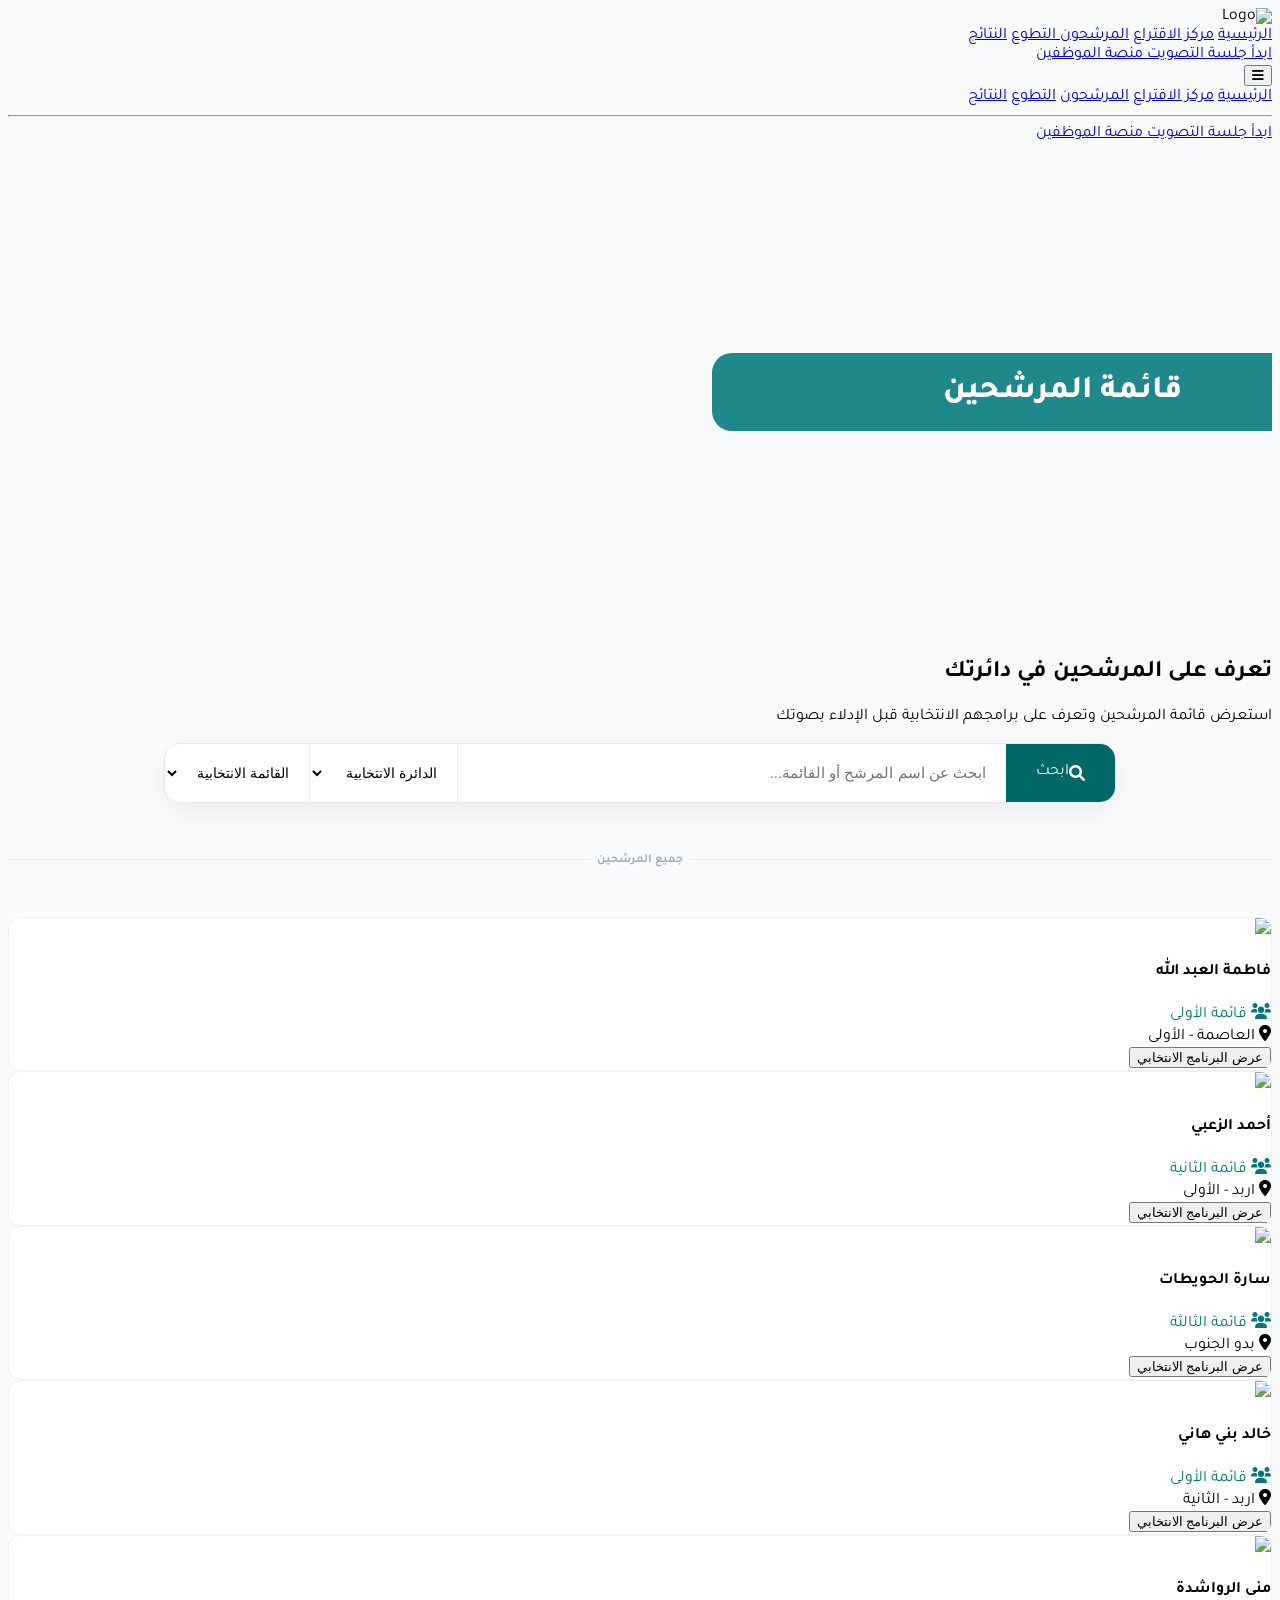
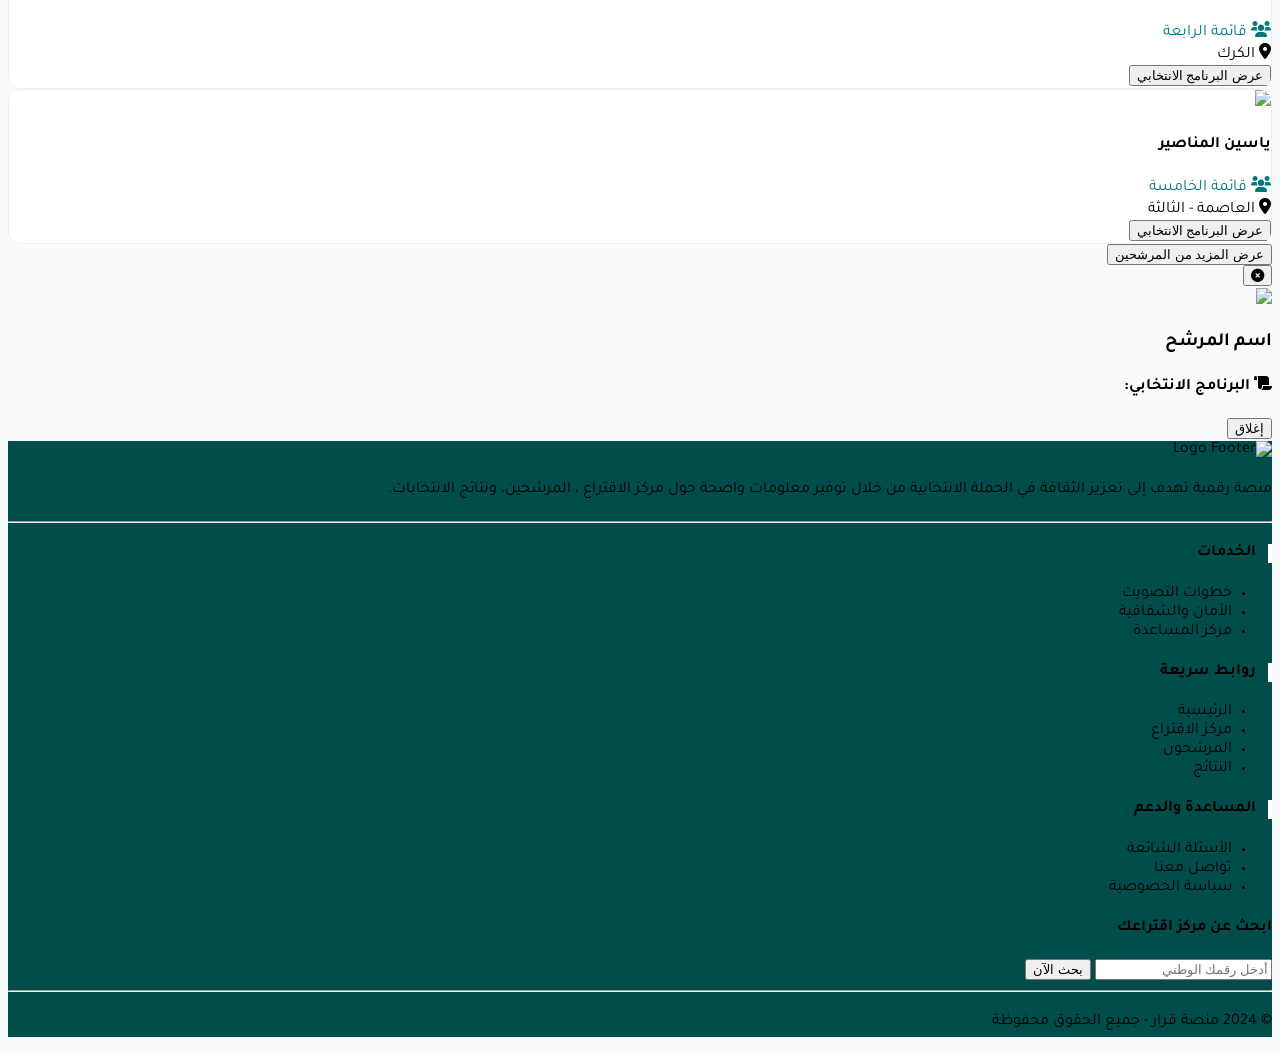
==== candidates.html @ 4fd996be "Add files via upload" ====
<!DOCTYPE html>
<html lang="ar" dir="rtl">
<head>
    <meta charset="UTF-8">
    <meta name="viewport" content="width=device-width, initial-scale=1.0">
    <title>قائمة المرشحين - منصة قرار</title>
    
    <!-- الخطوط والأيقونات -->
    <link href="https://fonts.googleapis.com/css2?family=Tajawal:wght@300;400;500;700;800&display=swap" rel="stylesheet">
    <script src="https://cdn.tailwindcss.com"></script>
    <link rel="stylesheet" href="https://cdnjs.cloudflare.com/ajax/libs/font-awesome/6.0.0/css/all.min.css">
    
    <style>

/* Footer Fix */
.bg-footer {
  background-color: #004d4b;
}

/* عنوان الفوتر */
.footer-border-title {
  border-right: 4px solid white;
  padding-right: 12px;
  font-weight: bold;
}

/* تحسين الفوتر */
footer {
  direction: rtl;
}

/* تحسين النصوص */
footer p {
  line-height: 1.8;
}

/* تحسين القوائم */
footer ul li {
  transition: 0.3s;
  cursor: pointer;
}

footer ul li:hover {
  opacity: 1;
  transform: translateX(-5px);
}

/* تحسين الزر */
footer button {
  transition: 0.3s;
}

footer button:hover {
  transform: scale(1.05);
}

/* تحسين الانبوت */
footer input:focus {
  box-shadow: 0 0 0 2px rgba(255,255,255,0.3);
}


        body { font-family: 'Tajawal', sans-serif; background-color: #f9fafb; }
        .bg-teal-main { background-color: #00797d; }
        .text-teal-main { color: #00797d; }
        .bg-footer-dark { background-color: #004d4d; }
.hero-section{
    background:url("img/step1 (2).jpeg") center/cover no-repeat;
    position:relative;
    min-height:400px;
    height:55vh;
    display:flex;
    align-items:center;
    overflow:hidden;
}

.hero-banner{

    background:rgba(0,121,125,.88);

    color:#fff;

    padding:20px 90px 20px 40px;

    font-size:2rem;

    font-weight:800;

    position:absolute;

    right:0;

    top:50%;

    transform:translateY(-50%);

    border-radius:20px 0 0 20px;

    min-width:430px;

}

      .search-bar-container{

display:flex;

align-items:center;

background:#fff;

border:1px solid #e5e7eb;

border-radius:16px;

overflow:hidden;

max-width:950px;

margin:auto;

box-shadow:0 10px 25px rgba(0,0,0,.05);

}

.search-input{

flex:1;

padding:16px 20px;

border:none;

outline:none;

font-size:15px;

}

.filter-select{

padding:0 16px;

border:none;

border-right:1px solid #ececec;

background:#fff;

height:58px;

font-size:14px;

}

.search-btn{

background:#006967;

color:#fff;

padding:0 30px;

height:58px;

display:flex;

align-items:center;

justify-content:center;

cursor:pointer;

transition:.3s;

}

.search-btn:hover{

background:#004d4b;

}

        .candidate-card {
            background: white; border: 1px solid #f0f0f0; border-radius: 12px; overflow: hidden;
            transition: all 0.4s cubic-bezier(0.175, 0.885, 0.32, 1.275);
        }
        .candidate-card:hover { transform: translateY(-5px); box-shadow: 0 12px 20px -5px rgba(0, 0, 0, 0.1); }

        .divider-title {
            display: flex; align-items: center; text-align: center; color: #a0aec0; font-size: 12px; font-weight: bold; margin: 50px 0;
        }
        .divider-title::before, .divider-title::after { content: ''; flex: 1; border-bottom: 1px solid #e2e8f0; }
        .divider-title:not(:empty)::before { margin-left: .50em; }
        .divider-title:not(:empty)::after { margin-right: .50em; }

        @keyframes fadeIn { from { opacity: 0; transform: translateY(15px); } to { opacity: 1; transform: translateY(0); } }
        .animate-fadeIn { animation: fadeIn 0.5s ease forwards; 
        @media(max-width:992px){

.hero-banner{

min-width:330px;

padding:18px 60px 18px 30px;

font-size:1.7rem;

}

}

@media(max-width:768px){

.hero-section{

height:300px;

}

.hero-banner{

position:relative;

top:auto;

right:auto;

transform:none;

width:90%;

min-width:auto;

margin:auto;

padding:18px;

text-align:center;

border-radius:18px;

font-size:1.5rem;

}

}

@media(max-width:480px){

.hero-section{

height:240px;

}

.hero-banner{

font-size:1.25rem;

padding:16px;

}

}
@media(max-width:768px){

.search-bar-container{

flex-direction:column;

padding:18px;

gap:15px;

}

.search-input{

width:100%;

border:1px solid #eee;

border-radius:12px;

}

.filter-select{

width:100%;

border:1px solid #eee;

border-radius:12px;

height:52px;

}

.search-btn{

width:100%;

border-radius:12px;

height:52px;

}

}
            </style>
</head>
<body>

    <header class="bg-white border-b py-3 sticky top-0 z-50 shadow-sm">

    <div class="container mx-auto px-4 md:px-10 flex justify-between items-center">

        <div class="flex items-center gap-10">

            <img src="img/log.png" alt="Logo" class="h-12 object-contain">

            <nav class="hidden lg:flex gap-8 text-gray-600 font-bold">

                <a href="index.html" class="hover:text-[#006967] transition">الرئيسية</a>

                <a href="polling.html" class="hover:text-[#006967] transition">مركز الاقتراع</a>

                <a href="candidates.html" class="border-b-2 border-[#006967] pb-1 text-[#006967]">
                    المرشحون
                </a>

                <a href="volanteer.html" class="hover:text-[#006967] transition">التطوع</a>

                <a href="result.html" class="hover:text-[#006967] transition">النتائج</a>

            </nav>

        </div>

        <div class="hidden lg:flex items-center gap-4">

            <a href="polling-officer.html2.html"
               class="border border-[#006967] text-[#006967] px-5 py-2 rounded-xl font-bold text-sm hover:bg-[#006967] hover:text-white transition">
                ابدأ جلسة التصويت
            </a>

            <a href="Login.html"
               class="text-[#006967] font-bold text-sm hover:underline">
                منصة الموظفين
            </a>

        </div>

        <button id="menuBtn"
                class="lg:hidden text-3xl text-[#006967]">

            <i class="fas fa-bars"></i>

        </button>

    </div>

    <div id="mobileMenu"
         class="hidden lg:hidden bg-white border-t shadow-lg">

        <div class="flex flex-col p-5 gap-5 font-bold">

            <a href="index.html">الرئيسية</a>

            <a href="polling.html">مركز الاقتراع</a>

            <a href="candidates.html">المرشحون</a>

            <a href="volanteer.html">التطوع</a>

            <a href="result.html">النتائج</a>

            <hr>

            <a href="polling-officer.html2.html"
               class="border border-[#006967] text-[#006967] rounded-xl py-3 text-center">
                ابدأ جلسة التصويت
            </a>

            <a href="Login.html"
               class="bg-[#006967] text-white rounded-xl py-3 text-center">
                منصة الموظفين
            </a>

        </div>

    </div>

</header>

    <section class="hero-section">
        <div class="hero-banner">قائمة المرشحين</div>
    </section>

    <!-- البحث والفلترة -->
<section class="max-w-6xl mx-auto py-12 md:py-16 px-4 text-center">
        <h2 class="text-[#005a5d] text-3xl md:text-4xl font-black mb-4">تعرف على المرشحين في دائرتك</h2>
        <p class="text-gray-500 text-base md:text-lg mb-8">استعرض قائمة المرشحين وتعرف على برامجهم الانتخابية قبل الإدلاء بصوتك</p>
        
        <div class="search-bar-container">
            <div class="search-btn" id="searchTrigger"><i class="fas fa-search"></i> <span class="mr-2">ابحث</span></div>
            <input type="text" id="nameInput" class="search-input" placeholder="ابحث عن اسم المرشح أو القائمة...">
            
            <!-- القائمة المحدثة حسب الصورة -->
            <select id="districtFilter" class="filter-select">
                <option value="">الدائرة الانتخابية</option>
                <option>العاصمة - الأولى</option>
                <option>العاصمة - الثانية</option>
                <option>العاصمة - الثالثة</option>
                <option>اربد - الأولى</option>
                <option>اربد - الثانية</option>
                <option>البلقاء</option>
                <option>الكرك</option>
                <option>معان</option>
                <option>المفرق</option>
                <option>الطفيلة</option>
                <option>جرش</option>
                <option>عجلون</option>
                <option>العقبة</option>
                <option>بدو الشمال</option>
                <option>بدو الوسط</option>
                <option>بدو الجنوب</option>
            </select>

            <!-- القائمة المحدثة حسب الصورة -->
            <select id="listFilter" class="filter-select border-none">
                <option value="">القائمة الانتخابية</option>
                <option>الأولى</option>
                <option>الثانية</option>
                <option>الثالثة</option>
                <option>الرابعة</option>
                <option>الخامسة</option>
                <option>السادسة</option>
                <option>السابعة</option>
            </select>
        </div>
    </section>

    <main class="max-w-6xl mx-auto pb-20 px-6">
        <div class="divider-title">جميع المرشحين</div>
        <div class="grid grid-cols-1 md:grid-cols-2 lg:grid-cols-3 gap-10" id="candidatesGrid"></div>
        <div class="flex justify-center mt-16">
            <button id="loadMoreBtn" class="bg-[#005a5d] text-white px-14 py-3 rounded-full font-bold text-sm shadow-xl hover:bg-[#004d4d] transition-all transform hover:scale-105">
                عرض المزيد من المرشحين
            </button>
        </div>
    </main>

    <!-- المودال -->
    <div id="programModal" class="hidden fixed inset-0 z-[100] bg-black/60 flex items-center justify-center p-4 backdrop-blur-sm">
        <div class="bg-white rounded-2xl max-w-2xl w-full p-8 relative shadow-2xl animate-fadeIn">
            <button onclick="closeModal()" class="absolute top-4 left-4 text-gray-400 hover:text-red-500 transition text-2xl">
                <i class="fas fa-times-circle"></i>
            </button>
            <div class="text-center">
                <div class="w-24 h-24 rounded-full border-4 border-teal-main mx-auto mb-4 overflow-hidden">
                    <img src="img/step3.jpeg" class="w-full h-full object-cover">
                </div>
                <h3 id="modalName" class="text-2xl font-black text-gray-800 mb-1">اسم المرشح</h3>
                <p id="modalInfo" class="text-teal-main font-bold text-sm mb-6"></p>
                <div class="text-right border-t pt-6 h-64 overflow-y-auto">
                    <h4 class="font-black text-[#005a5d] mb-4"><i class="fas fa-scroll ml-2"></i> البرنامج الانتخابي:</h4>
                    <p id="modalText" class="text-gray-600 leading-relaxed text-sm"></p>
                </div>
                <button onclick="closeModal()" class="mt-8 bg-gray-100 text-gray-600 px-8 py-2 rounded-lg font-bold text-sm hover:bg-gray-200 transition">إغلاق</button>
            </div>
        </div>
    </div>

   
    <script>
        const allCandidates = [
            { name: "فاطمة العبد الله", list: "الأولى", dist: "العاصمة - الأولى", program: "التركيز على تمكين الشباب والتحول الرقمي في المؤسسات الحكومية." },
            { name: "أحمد الزعبي", list: "الثانية", dist: "اربد - الأولى", program: "تطوير القطاع الزراعي في الشمال وحماية حقوق صغار المزارعين." },
            { name: "سارة الحويطات", list: "الثالثة", dist: "بدو الجنوب", program: "تحسين الخدمات الصحية في البادية ودعم السياحة الصحراوية." },
            { name: "خالد بني هاني", list: "الأولى", dist: "اربد - الثانية", program: "مراجعة السياسات الضريبية وتعزيز الشفافية البرلمانية." },
            { name: "منى الرواشدة", list: "الرابعة", dist: "الكرك", program: "تفعيل دور المرأة في المجالس المحلية وتحفيز الاستثمار في الجنوب." },
            { name: "ياسين المناصير", list: "الخامسة", dist: "العاصمة - الثالثة", program: "حلول النقل العام الذكية وتحسين البنية التحتية في العاصمة." },
            { name: "زيد الفايز", list: "الأولى", dist: "بدو الوسط", program: "توفير فرص عمل لأبناء البادية ودعم المشاريع الريفية." },
            { name: "هيا المجالي", list: "الثانية", dist: "الكرك", program: "دعم التعليم المهني وربط الخريجين بسوق العمل المحلي." },
            { name: "عمر قاسم", list: "السابعة", dist: "البلقاء", program: "حماية البيئة والموارد المائية وتطوير الخدمات السياحية في السلط." }
        ];

        let visibleCount = 6;
        let filteredResults = [...allCandidates];

        const grid = document.getElementById('candidatesGrid');
        const loadBtn = document.getElementById('loadMoreBtn');

        function render() {
            grid.innerHTML = "";
            const toShow = filteredResults.slice(0, visibleCount);
            toShow.forEach(item => {
                grid.innerHTML += `
                <div class="candidate-card animate-fadeIn group">
                    <div class="h-48 bg-gray-100 overflow-hidden relative">
                        <img src="img/step3.jpeg" class="w-full h-full object-cover group-hover:scale-110 transition duration-500">
                    </div>
                    <div class="p-6">
                        <h4 class="text-lg font-black text-gray-800 mb-2">${item.name}</h4>
                        <div class="flex items-center justify-center gap-2 text-teal-main mb-1">
                            <i class="fas fa-users text-[10px]"></i> <span class="text-[11px] font-bold">قائمة ${item.list}</span>
                        </div>
                        <div class="flex items-center justify-center gap-2 text-gray-400 mb-6">
                            <i class="fas fa-map-marker-alt text-[10px]"></i> <span class="text-[10px]">${item.dist}</span>
                        </div>
                        <button onclick="openModal('${item.name}')" class="w-full bg-[#00797d] text-white py-2.5 rounded-lg text-xs font-bold hover:bg-[#005a5d] transition shadow-md">عرض البرنامج الانتخابي</button>
                    </div>
                </div>`;
            });
            loadBtn.style.display = (visibleCount >= filteredResults.length) ? "none" : "block";
        }

        function filter() {
            const name = document.getElementById('nameInput').value.toLowerCase();
            const dist = document.getElementById('districtFilter').value;
            const list = document.getElementById('listFilter').value;
            filteredResults = allCandidates.filter(c => 
                (c.name.includes(name) || c.list.includes(name)) && (dist === "" || c.dist === dist) && (list === "" || c.list === list)
            );
            visibleCount = 6; render();
        }

        function openModal(name) {
            const c = allCandidates.find(x => x.name === name);
            document.getElementById('modalName').innerText = c.name;
            document.getElementById('modalInfo').innerText = `قائمة ${c.list} | ${c.dist}`;
            document.getElementById('modalText').innerText = c.program;
            document.getElementById('programModal').classList.remove('hidden');
        }

        function closeModal() { document.getElementById('programModal').classList.add('hidden'); }

        loadBtn.addEventListener('click', () => { visibleCount += 3; render(); });
        document.getElementById('nameInput').addEventListener('input', filter);
        document.getElementById('districtFilter').addEventListener('change', filter);
        document.getElementById('listFilter').addEventListener('change', filter);
        document.getElementById('searchTrigger').addEventListener('click', filter);

        render();
    </script>

 <!-- Footer -->
<footer class="bg-footer text-white pt-12 pb-8">
    <div class="container mx-auto px-4 lg:px-20">
        <div class="flex flex-col md:flex-row justify-between items-center mb-12 gap-8">
            <div class="md:w-1/3 flex justify-start order-1">
                <img src="img/log2 (2).png" alt="Logo Footer" class="h-24 object-contain">
            </div>
            <div class="md:w-2/3 order-2">
                <p class="text-sm md:text-md opacity-100 leading-relaxed text-right md:text-left text-white">
                    منصة رقمية تهدف إلى تعزيز الثقافة في الحملة الانتخابية من خلال توفير معلومات واضحة حول مركز الاقتراع ، المرشحين، ونتائج الانتخابات.
                </p>
            </div>
        </div>

        <hr class="border-white/10 mb-10">

        <div class="grid grid-cols-1 md:grid-cols-4 gap-12 text-right">
            <div>
                <h4 class="footer-border-title mb-6 text-lg">الخدمات</h4>
                <ul class="space-y-4 text-sm opacity-80 text-white">
                    <li>خطوات التصويت</li>
                    <li>الأمان والشفافية</li>
                    <li>مركز المساعدة</li>
                </ul>
            </div>

            <div>
                <h4 class="footer-border-title mb-6 text-lg">روابط سريعة</h4>
                <ul class="space-y-4 text-sm opacity-80 text-white">
                    <li>الرئيسية</li>
                    <li>مركز الاقتراع</li>
                    <li>المرشحون</li>
                    <li>النتائج</li>
                </ul>
            </div>

            <div>
                <h4 class="footer-border-title mb-6 text-lg">المساعدة والدعم</h4>
                <ul class="space-y-4 text-sm opacity-80 text-white">
                    <li>الأسئلة الشائعة</li>
                    <li>تواصل معنا</li>
                    <li>سياسة الخصوصية</li>
                </ul>
            </div>

            <div>
                <h4 class="font-bold mb-4 text-sm">ابحث عن مركز اقتراعك</h4>
                <div class="flex flex-col gap-3">
                    <input type="text" placeholder="أدخل رقمك الوطني" 
                        class="p-3 rounded-xl text-gray-800 outline-none w-full bg-white shadow-sm text-sm">
                    
                    <button class="bg-white text-[#004d4b] font-bold py-2.5 px-8 rounded-full w-fit hover:bg-gray-100 transition shadow-md self-start text-xs">
                        بحث الآن
                    </button>
                </div>
            </div>
        </div>

        <hr class="border-white/10 mt-16 mb-8">

        <div class="text-center text-xs opacity-50">
            <p>© 2024 منصة قرار - جميع الحقوق محفوظة</p>
        </div>
    </div>
</footer>
<script>
  const links = document.querySelectorAll('nav a');
  const currentPage = window.location.pathname.split('/').pop();

  links.forEach(link => {
    const href = link.getAttribute('href');

    // شيل الـ active من الكل
    link.classList.remove('border-b-2', 'border-[#006967]', 'pb-1');

    // حدد الصفحة الحالية
    if (href === currentPage || (href === "index.html" && currentPage === "")) {
      link.classList.add('border-b-2', 'border-[#006967]', 'pb-1', 'text-teal-brand');
    }
  });
</script>
<script>

const menuBtn=document.getElementById("menuBtn");

const mobileMenu=document.getElementById("mobileMenu");

menuBtn.addEventListener("click",()=>{

mobileMenu.classList.toggle("hidden");

menuBtn.innerHTML=mobileMenu.classList.contains("hidden")

?'<i class="fas fa-bars"></i>'

:'<i class="fas fa-times"></i>';

});

</script>
</body>
</html>
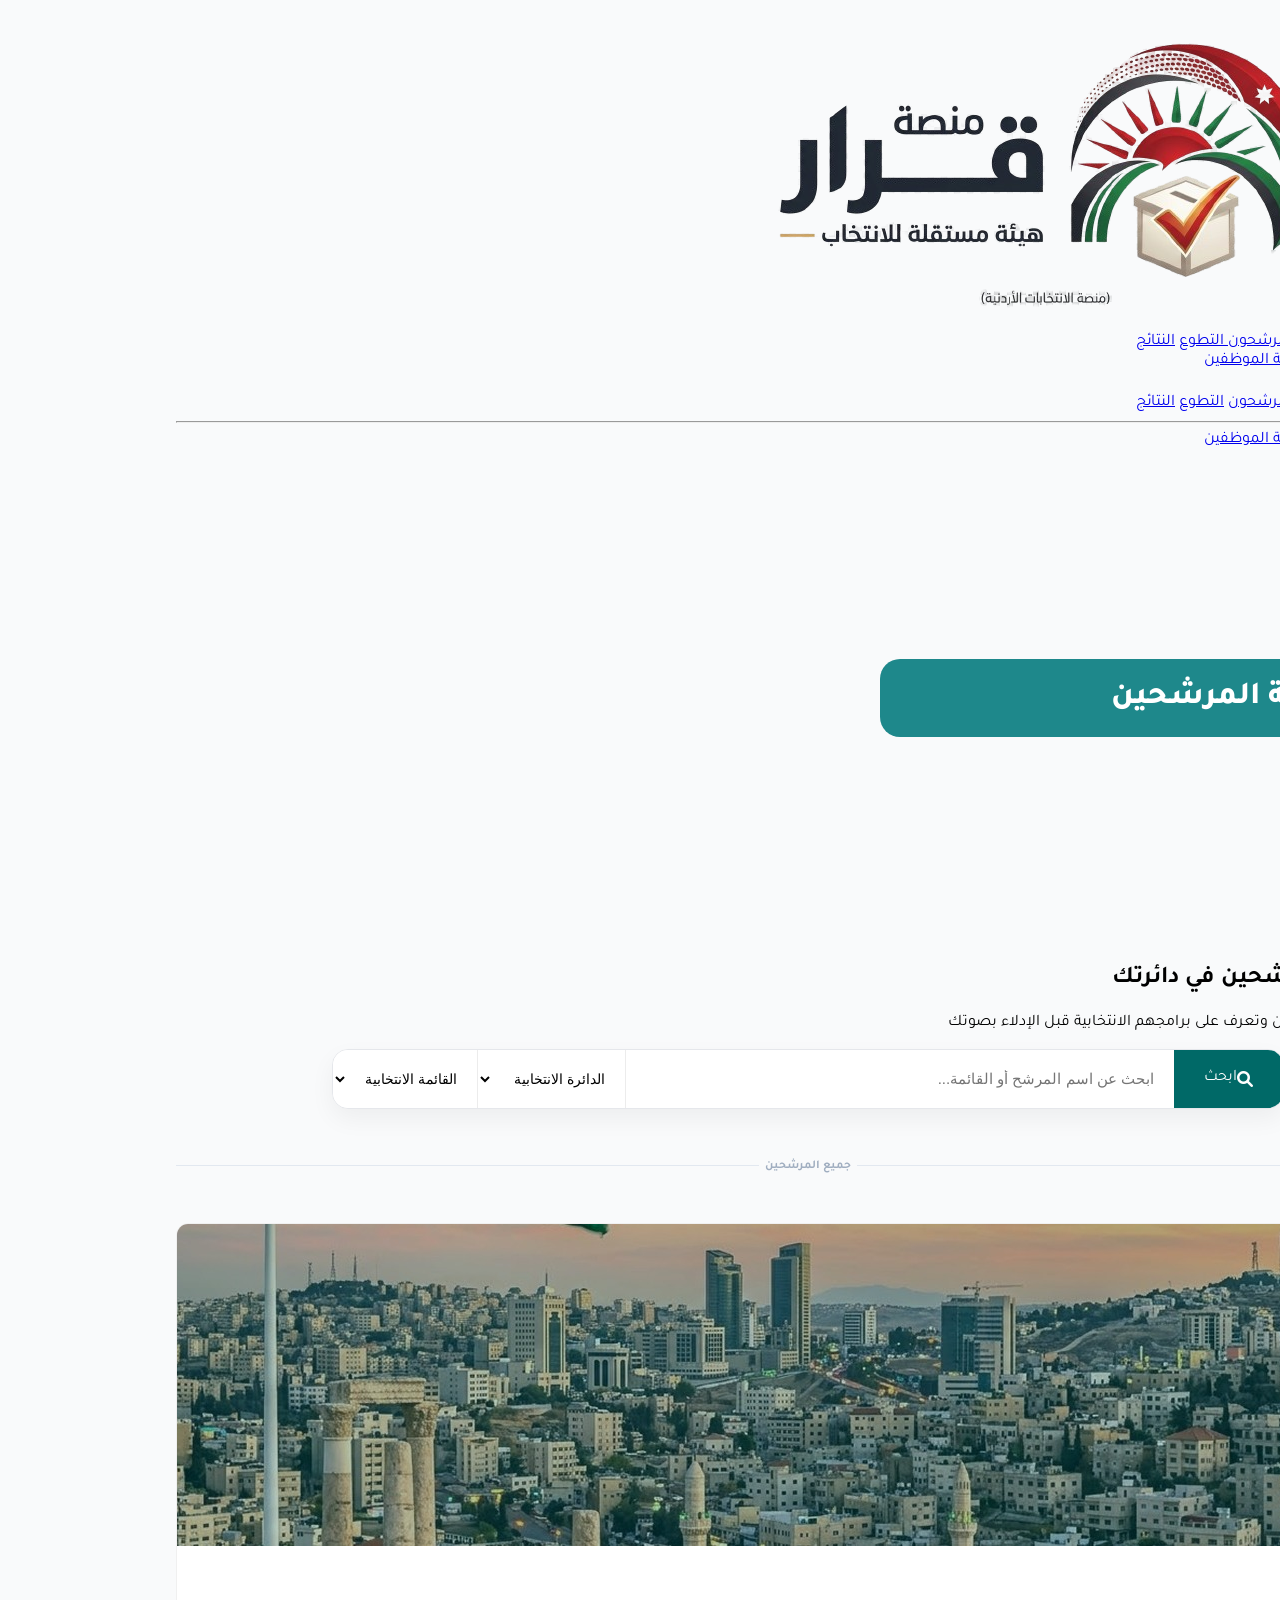
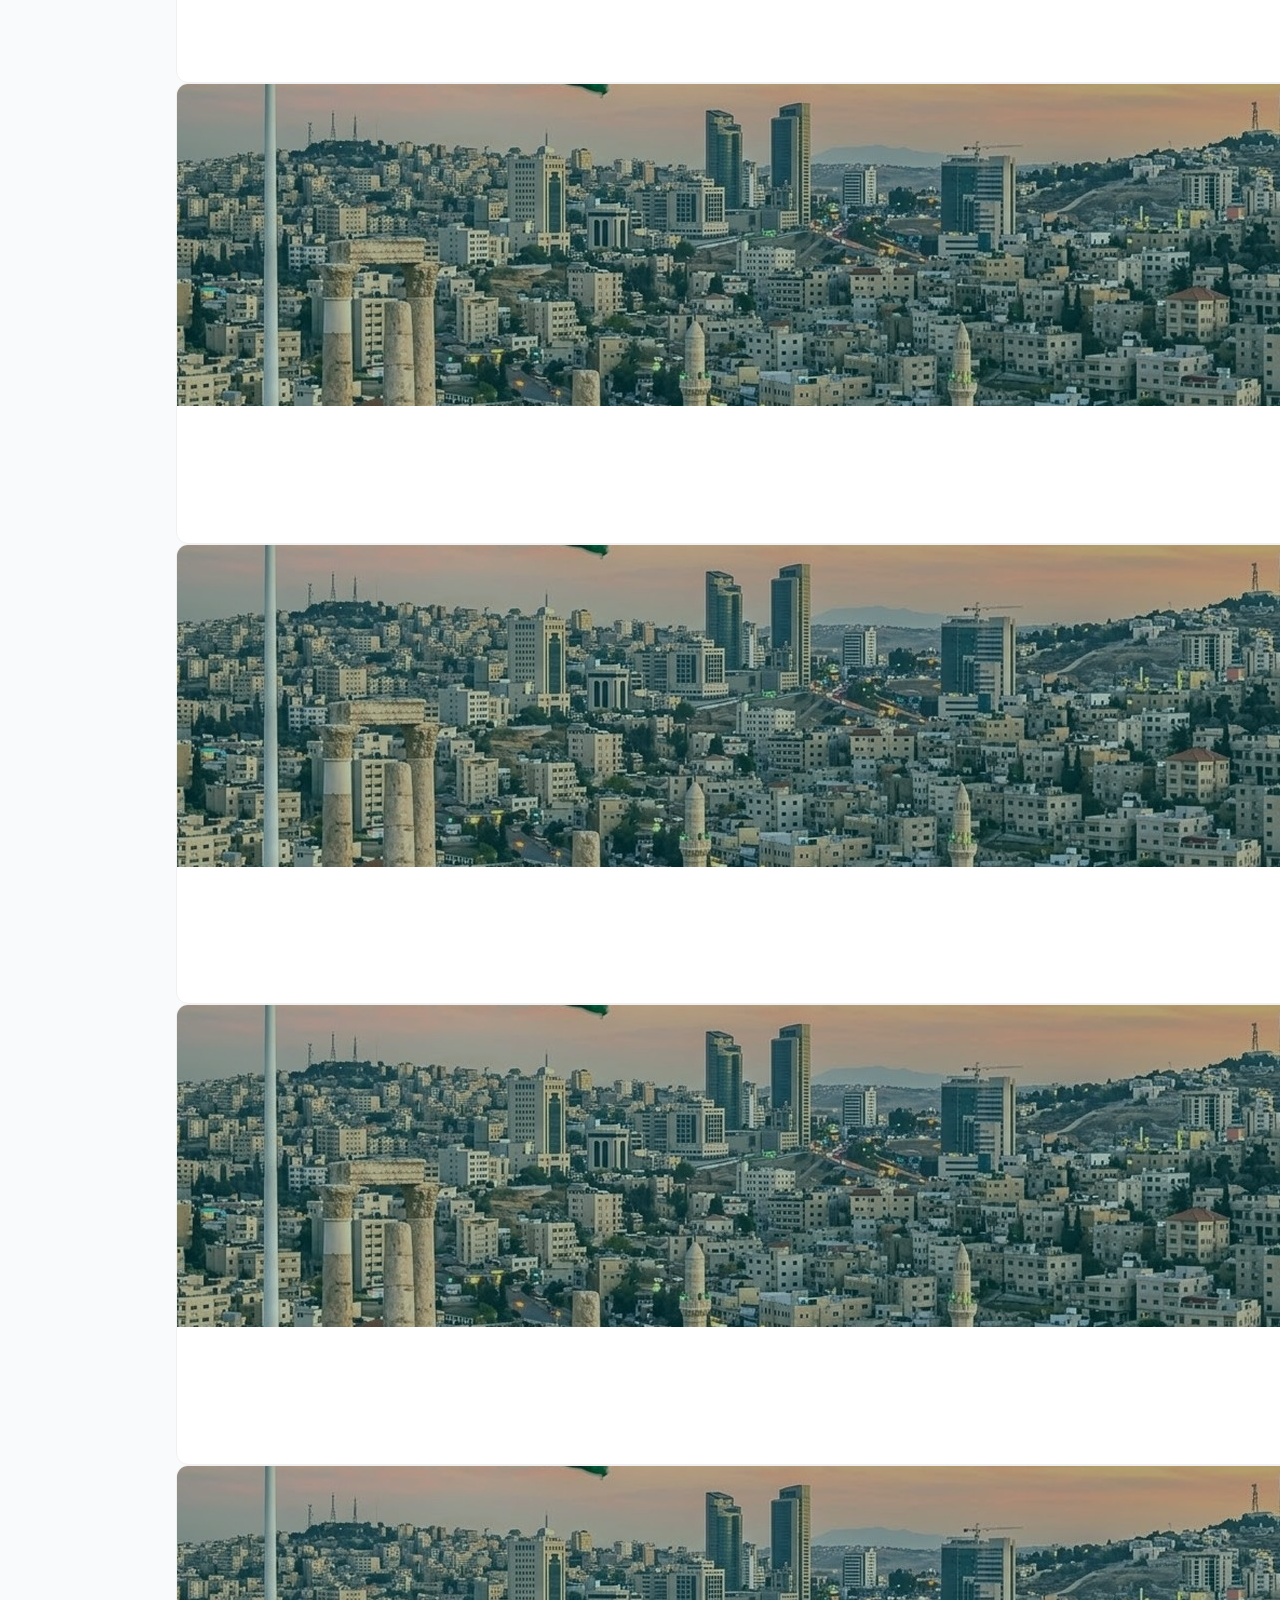
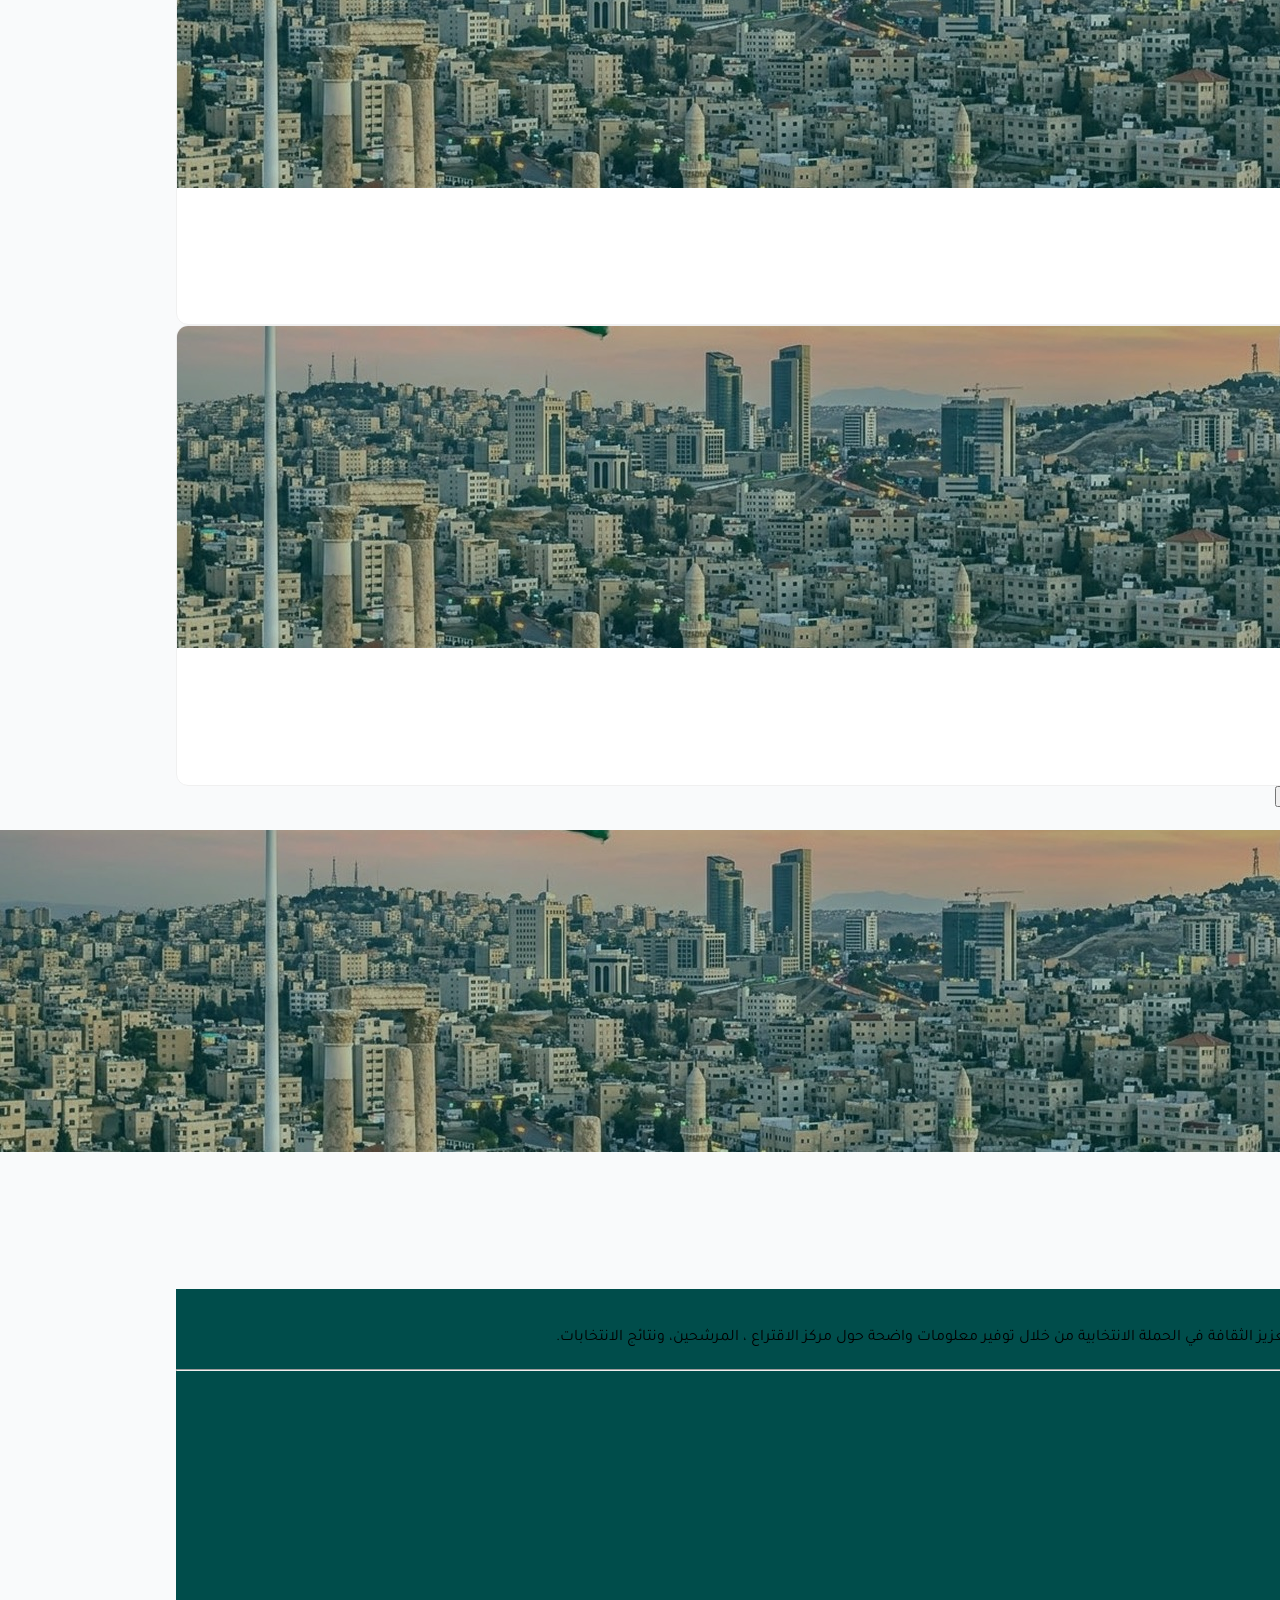
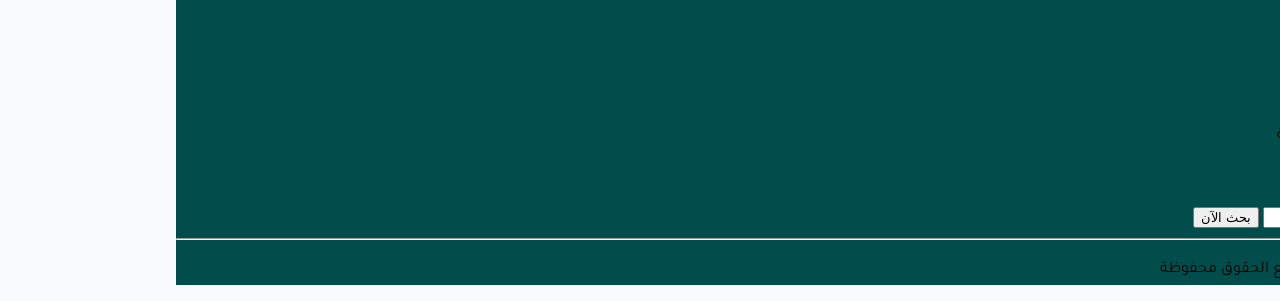
==== commit e130e350: "Add files via upload" ====
--- a/candidates.html
+++ b/candidates.html
@@ -194,7 +194,7 @@
         .divider-title:not(:empty)::after { margin-right: .50em; }
 
         @keyframes fadeIn { from { opacity: 0; transform: translateY(15px); } to { opacity: 1; transform: translateY(0); } }
-        .animate-fadeIn { animation: fadeIn 0.5s ease forwards; 
+        .animate-fadeIn { animation: fadeIn 0.5s ease forwards; }
         @media(max-width:992px){
 
 .hero-banner{
@@ -307,11 +307,11 @@
 }
 
 }
-            </style>
+    </style>
 </head>
 <body>
 
-    <header class="bg-white border-b py-3 sticky top-0 z-50 shadow-sm">
+   <header class="bg-white border-b py-3 sticky top-0 z-50 shadow-sm">
 
     <div class="container mx-auto px-4 md:px-10 flex justify-between items-center">
 
@@ -399,8 +399,8 @@
 
     <!-- البحث والفلترة -->
 <section class="max-w-6xl mx-auto py-12 md:py-16 px-4 text-center">
-        <h2 class="text-[#005a5d] text-3xl md:text-4xl font-black mb-4">تعرف على المرشحين في دائرتك</h2>
-        <p class="text-gray-500 text-base md:text-lg mb-8">استعرض قائمة المرشحين وتعرف على برامجهم الانتخابية قبل الإدلاء بصوتك</p>
+       <h2 class="text-[#005a5d] text-3xl md:text-4xl font-black mb-4">تعرف على المرشحين في دائرتك</h2>
+       <p class="text-gray-500 text-base md:text-lg mb-8">ستعرض قائمة المرشحين وتعرف على برامجهم الانتخابية قبل الإدلاء بصوتك</p>
         
         <div class="search-bar-container">
             <div class="search-btn" id="searchTrigger"><i class="fas fa-search"></i> <span class="mr-2">ابحث</span></div>
@@ -645,5 +645,6 @@
 });
 
 </script>
+
 </body>
 </html>
